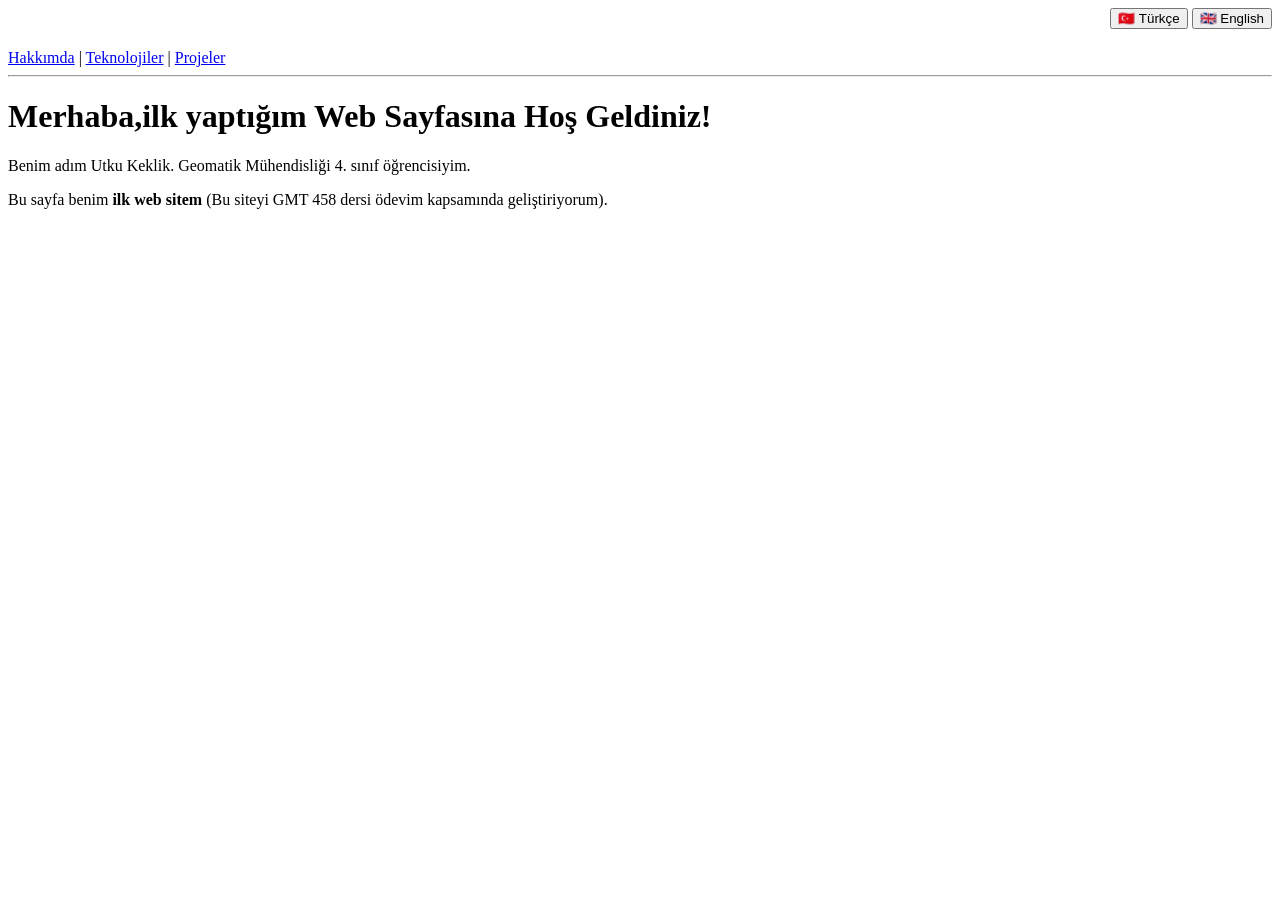
==== index.html @ a61be98f "I created the first website and the language options" ====
<!DOCTYPE html>
<html lang="tr">
<head>
    <meta charset="UTF-8">
    <meta name="viewport" content="width=device-width, initial-scale=1.0">
    <title>Utku Keklik | Web Sayfası</title>
</head>
<body>

    <div style="text-align: right; margin-bottom: 20px;">
        <button onclick="setLanguage('tr')">🇹🇷 Türkçe</button>
        <button onclick="setLanguage('en')">🇬🇧 English</button>
    </div>

    <div id="content-tr">

        <nav>
            <a href="index.html">Hakkımda</a> | 
            <a href="teknolojiler.html">Teknolojiler</a> | 
            <a href="projeler.html">Projeler</a>
        </nav>
        <hr>
        <h1>Merhaba,ilk yaptığım Web Sayfasına Hoş Geldiniz!</h1>
        <p>Benim adım Utku Keklik. Geomatik Mühendisliği 4. sınıf öğrencisiyim.</p>
        <p>Bu sayfa benim <strong>ilk web sitem</strong> (Bu siteyi GMT 458 dersi ödevim kapsamında geliştiriyorum).</p>
    </div>

    <div id="content-en" style="display: none;">
        <nav>
            <a href="index.html">About Me</a> | 
            <a href="teknolojiler.html">Technologies</a> | 
            <a href="projeler.html">Projects</a>
        </nav>
        <hr>
        <h1>Hello, Welcome to My Web Page!</h1>
        <p>My name is Utku Keklik. I am a 4th-year Geomatics Engineering student.</p>
        <p>This page is my personal and <strong> first website I have ever created!</strong> (I am developing this site as part of my GMT 458 course assignment).</p>
    </div>

    <script>
        function setLanguage(lang) {
            if (lang === 'tr') {
                document.getElementById('content-tr').style.display = 'block';
                document.getElementById('content-en').style.display = 'none';
            } else if (lang === 'en') {
                document.getElementById('content-tr').style.display = 'none';
                document.getElementById('content-en').style.display = 'block';
            }
        }
    </script>

</body>
</html>
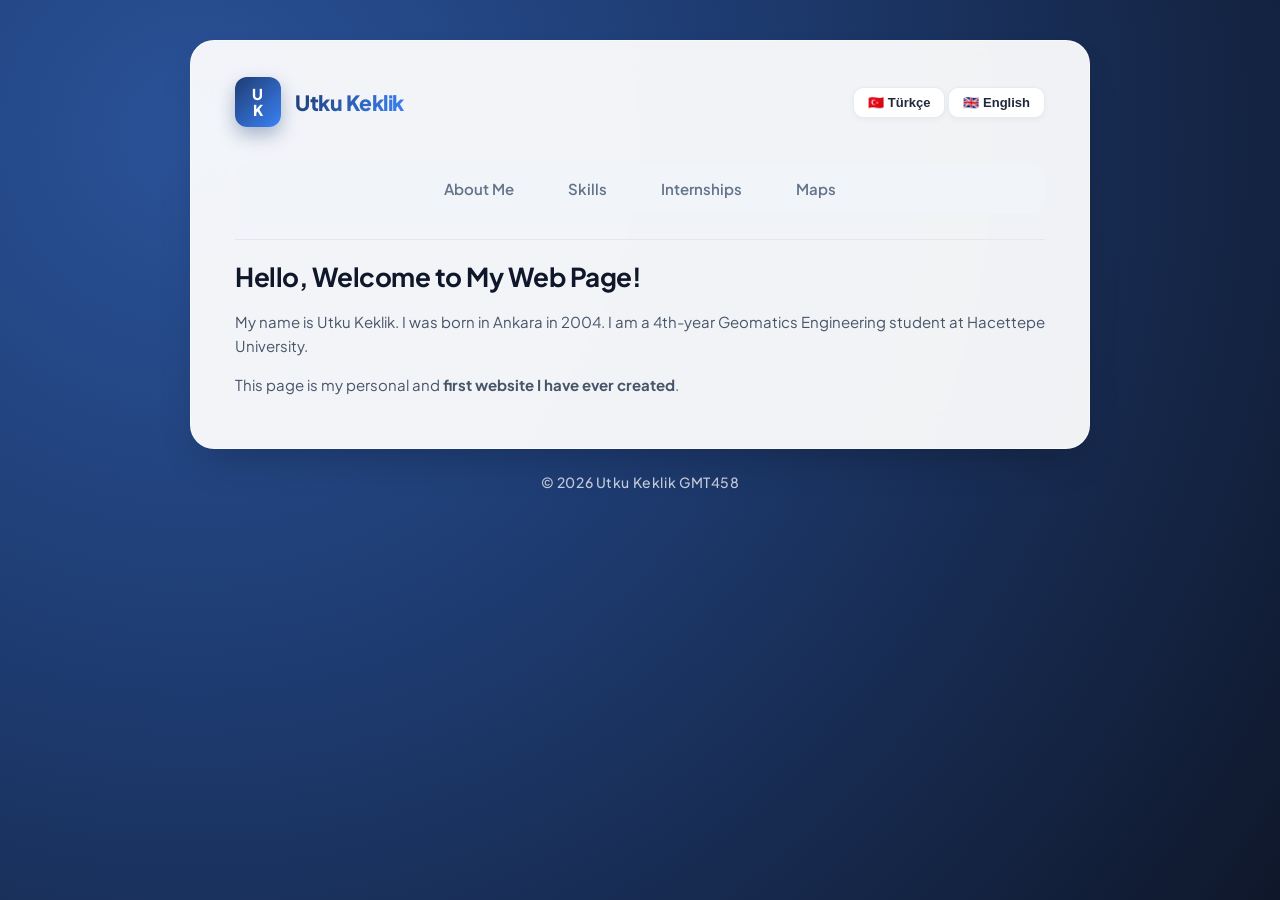
==== commit d0494a8d: "feat: initial layout and styles" ====
--- a/index.html
+++ b/index.html
@@ -1,53 +1,80 @@
 <!DOCTYPE html>
-<html lang="tr">
+<html lang="en">
 <head>
     <meta charset="UTF-8">
     <meta name="viewport" content="width=device-width, initial-scale=1.0">
-    <title>Utku Keklik | Web Sayfası</title>
+    <title>Utku Keklik | Personal Web Page</title>
+    <link rel="stylesheet" href="style.css">
 </head>
 <body>
 
-    <div style="text-align: right; margin-bottom: 20px;">
-        <button onclick="setLanguage('tr')">🇹🇷 Türkçe</button>
-        <button onclick="setLanguage('en')">🇬🇧 English</button>
+<div class="container">
+
+    <div class="header-bar">
+        <a href="index.html" class="brand-link">
+            <div class="logo-badge">
+                <span>U</span>
+                <span>K</span>
+            </div>
+            <span class="brand-name">Utku Keklik</span>
+        </a>
+        <div>
+            <button onclick="setLanguage('tr')">🇹🇷 Türkçe</button>
+            <button onclick="setLanguage('en')">🇬🇧 English</button>
+        </div>
     </div>
 
-    <div id="content-tr">
-
+    <div id="content-tr" style="display: none;">
         <nav>
-            <a href="index.html">Hakkımda</a> | 
-            <a href="teknolojiler.html">Teknolojiler</a> | 
-            <a href="projeler.html">Projeler</a>
+            <a href="index.html">Hakkımda</a>
+            <a href="yetenekler.html">Yetenekler</a>
+            <a href="stajlar.html">Stajlarım</a>
+            <a href="haritalar.html">Haritalar</a>
         </nav>
         <hr>
-        <h1>Merhaba,ilk yaptığım Web Sayfasına Hoş Geldiniz!</h1>
-        <p>Benim adım Utku Keklik. Geomatik Mühendisliği 4. sınıf öğrencisiyim.</p>
-        <p>Bu sayfa benim <strong>ilk web sitem</strong> (Bu siteyi GMT 458 dersi ödevim kapsamında geliştiriyorum).</p>
+        <h1>Merhaba, ilk yaptığım Web Sayfasına Hoş Geldiniz!</h1>
+        <p>Benim adım Utku Keklik. 2004 yılında Ankara'da doğdum. Hacettepe Üniversitesi Geomatik Mühendisliği 4. sınıf öğrencisiyim.</p>
+        <p>Bu sayfa benim kişisel ve <strong>ilk geliştirdiğim web sitemdir</strong>.</p>
     </div>
 
-    <div id="content-en" style="display: none;">
+    <div id="content-en">
         <nav>
-            <a href="index.html">About Me</a> | 
-            <a href="teknolojiler.html">Technologies</a> | 
-            <a href="projeler.html">Projects</a>
+            <a href="index.html">About Me</a>
+            <a href="yetenekler.html">Skills</a>
+            <a href="stajlar.html">Internships</a>
+            <a href="haritalar.html">Maps</a>
         </nav>
         <hr>
         <h1>Hello, Welcome to My Web Page!</h1>
-        <p>My name is Utku Keklik. I am a 4th-year Geomatics Engineering student.</p>
-        <p>This page is my personal and <strong> first website I have ever created!</strong> (I am developing this site as part of my GMT 458 course assignment).</p>
+        <p>My name is Utku Keklik. I was born in Ankara in 2004. I am a 4th-year Geomatics Engineering student at Hacettepe University.</p>
+        <p>This page is my personal and <strong>first website I have ever created</strong>.</p>
     </div>
+
+</div>
+
+<footer>
+    © 2026 Utku Keklik GMT458
+</footer>
 
     <script>
         function setLanguage(lang) {
+            localStorage.setItem('siteLanguage', lang);
+            const trBox = document.getElementById('content-tr');
+            const enBox = document.getElementById('content-en');
+
             if (lang === 'tr') {
-                document.getElementById('content-tr').style.display = 'block';
-                document.getElementById('content-en').style.display = 'none';
-            } else if (lang === 'en') {
-                document.getElementById('content-tr').style.display = 'none';
-                document.getElementById('content-en').style.display = 'block';
+                if (trBox) trBox.style.display = 'block';
+                if (enBox) enBox.style.display = 'none';
+            } else {
+                if (trBox) trBox.style.display = 'none';
+                if (enBox) enBox.style.display = 'block';
             }
         }
+
+        document.addEventListener('DOMContentLoaded', () => {
+            const savedLanguage = localStorage.getItem('siteLanguage') || 'en';
+            setLanguage(savedLanguage);
+        });
     </script>
-
 </body>
 </html>
--- a/style.css
+++ b/style.css
@@ -0,0 +1,234 @@
+@import url('https://fonts.googleapis.com/css2?family=Plus+Jakarta+Sans:wght@400;500;600;700;800&display=swap');
+
+:root {
+    --primary: #1e3c72;
+    --primary-light: #2a5298;
+    --accent: #3b82f6;
+    --bg-dark: #0f172a;
+    --text-main: #1e293b;
+    --text-muted: #64748b;
+    --surface: rgba(255, 255, 255, 0.94);
+    --border-color: rgba(226, 232, 240, 0.8);
+    --shadow-soft: 0 20px 40px -15px rgba(0, 0, 0, 0.25);
+}
+
+* {
+    box-sizing: border-box;
+}
+
+body {
+    font-family: 'Plus Jakarta Sans', sans-serif;
+    background: radial-gradient(circle at 15% 15%, #2a5298 0%, #1e3c72 40%, var(--bg-dark) 100%);
+    color: var(--text-main);
+    margin: 0;
+    padding: 40px 20px 30px 20px;
+    min-height: 100vh;
+    display: flex;
+    flex-direction: column;
+    align-items: center;
+}
+
+.container {
+    width: 100%;
+    max-width: 900px;
+    background: var(--surface);
+    backdrop-filter: blur(16px);
+    -webkit-backdrop-filter: blur(16px);
+    padding: 36px 44px;
+    border-radius: 24px;
+    border: 1px solid rgba(255, 255, 255, 0.5);
+    box-shadow: var(--shadow-soft);
+    animation: entranceFade 0.7s cubic-bezier(0.16, 1, 0.3, 1) forwards;
+}
+
+@keyframes entranceFade {
+    0% {
+        opacity: 0;
+        transform: translateY(24px) scale(0.99);
+    }
+    100% {
+        opacity: 1;
+        transform: translateY(0) scale(1);
+    }
+}
+
+.header-bar {
+    display: flex;
+    justify-content: space-between;
+    align-items: center;
+    margin-bottom: 24px;
+    padding-bottom: 12px;
+}
+
+.brand-link {
+    display: flex;
+    align-items: center;
+    gap: 14px;
+    text-decoration: none;
+    cursor: pointer;
+}
+
+.logo-badge {
+    width: 46px;
+    height: 50px;
+    background: linear-gradient(135deg, var(--primary), var(--accent));
+    color: #ffffff;
+    border-radius: 12px;
+    display: flex;
+    flex-direction: column;
+    justify-content: center;
+    align-items: center;
+    box-shadow: 0 8px 18px rgba(30, 60, 114, 0.35);
+    font-weight: 800;
+    line-height: 1.05;
+    font-size: 15px;
+    letter-spacing: 0.5px;
+    transition: transform 0.3s ease, box-shadow 0.3s ease;
+}
+
+.brand-link:hover .logo-badge {
+    transform: translateY(-2px) rotate(-3deg);
+    box-shadow: 0 12px 22px rgba(30, 60, 114, 0.45);
+}
+
+.brand-name {
+    font-size: 21px;
+    font-weight: 800;
+    letter-spacing: -0.5px;
+    background: linear-gradient(120deg, var(--primary), var(--accent));
+    -webkit-background-clip: text;
+    -webkit-text-fill-color: transparent;
+    transition: opacity 0.2s ease;
+}
+
+.brand-link:hover .brand-name {
+    opacity: 0.85;
+}
+
+nav {
+    display: flex;
+    justify-content: center;
+    background: #f1f5f9;
+    padding: 6px;
+    border-radius: 14px;
+    gap: 6px;
+    margin: 15px 0 25px 0;
+}
+
+nav a {
+    text-decoration: none;
+    color: var(--text-muted);
+    font-weight: 600;
+    font-size: 15px;
+    padding: 10px 24px;
+    border-radius: 10px;
+    transition: all 0.25s ease;
+}
+
+nav a:hover {
+    color: var(--primary);
+    background: rgba(255, 255, 255, 0.7);
+    transform: translateY(-1px);
+}
+
+button {
+    background: #ffffff;
+    border: 1px solid var(--border-color);
+    padding: 7px 14px;
+    border-radius: 10px;
+    cursor: pointer;
+    font-size: 13px;
+    font-weight: 600;
+    color: var(--text-main);
+    box-shadow: 0 2px 6px rgba(0, 0, 0, 0.04);
+    transition: all 0.2s ease;
+}
+
+button:hover {
+    background: #f8fafc;
+    border-color: #cbd5e1;
+    transform: translateY(-1px);
+}
+
+h1 {
+    font-size: 26px;
+    font-weight: 700;
+    letter-spacing: -0.5px;
+    color: #0f172a;
+    margin-top: 10px;
+}
+
+p {
+    color: #475569;
+    font-size: 15px;
+    line-height: 1.6;
+}
+
+table {
+    width: 100%;
+    border-collapse: separate;
+    border-spacing: 0;
+    margin-top: 24px;
+    border-radius: 14px;
+    overflow: hidden;
+    border: 1px solid #e2e8f0;
+    box-shadow: 0 4px 16px rgba(0, 0, 0, 0.03);
+}
+
+th, td {
+    padding: 16px 20px;
+    text-align: left;
+}
+
+th {
+    background: #f8fafc;
+    color: var(--text-muted);
+    font-weight: 700;
+    font-size: 13px;
+    text-transform: uppercase;
+    letter-spacing: 0.5px;
+    border-bottom: 1px solid #e2e8f0;
+}
+
+td {
+    border-bottom: 1px solid #f1f5f9;
+    font-size: 14px;
+    background: #ffffff;
+}
+
+tr:last-child td {
+    border-bottom: none;
+}
+
+tr:hover td {
+    background-color: #f8fafc;
+}
+
+img {
+    width: 36px;
+    height: 36px;
+    object-fit: contain;
+    transition: transform 0.3s cubic-bezier(0.34, 1.56, 0.64, 1);
+}
+
+img:hover {
+    transform: scale(1.15) rotate(4deg);
+}
+
+hr {
+    border: none;
+    height: 1px;
+    background: #e2e8f0;
+    margin: 20px 0;
+}
+
+footer {
+    width: 100%;
+    max-width: 900px;
+    text-align: center;
+    padding: 24px 0 10px 0;
+    font-size: 14px;
+    color: rgba(255, 255, 255, 0.75);
+    letter-spacing: 0.6px;
+    font-weight: 500;
+}
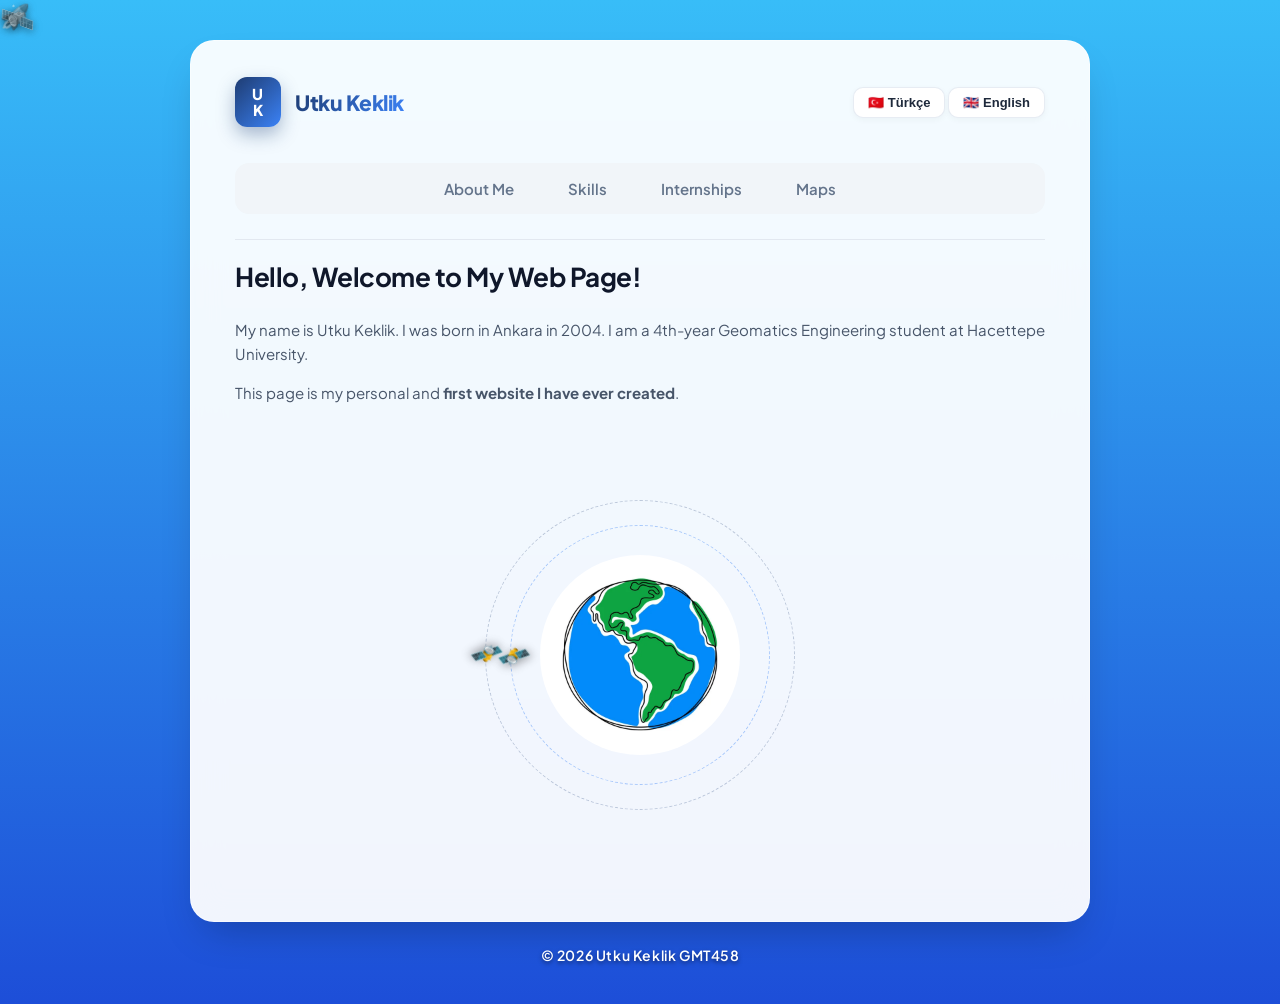
==== commit 69fb4638: "feat: implement premium gradient sky cycle, continuous shooting stars, and grayscale background sate" ====
--- a/index.html
+++ b/index.html
@@ -7,6 +7,21 @@
     <link rel="stylesheet" href="style.css">
 </head>
 <body>
+
+<div class="background-animations">
+    <div class="star"></div>
+    <div class="star"></div>
+    <div class="star"></div>
+    <div class="star"></div>
+    <div class="star"></div>
+    <div class="star"></div>
+    <div class="star"></div>
+    
+    <div class="bg-element bg-rocket r-1">🚀</div>
+    <div class="bg-element bg-rocket r-2">🚀</div>
+    <div class="bg-element bg-satellite s-1">🛰️</div>
+    <div class="bg-element bg-satellite s-2">🛰️</div>
+</div>
 
 <div class="container">
 
@@ -32,9 +47,15 @@
             <a href="haritalar.html">Haritalar</a>
         </nav>
         <hr>
-        <h1>Merhaba, ilk yaptığım Web Sayfasına Hoş Geldiniz!</h1>
-        <p>Benim adım Utku Keklik. 2004 yılında Ankara'da doğdum. Hacettepe Üniversitesi Geomatik Mühendisliği 4. sınıf öğrencisiyim.</p>
-        <p>Bu sayfa benim kişisel ve <strong>ilk geliştirdiğim web sitemdir</strong>.</p>
+        
+        <div>
+            <h1>Merhaba, ilk yaptığım Web Sayfasına Hoş Geldiniz!</h1>
+        </div>
+        
+        <div class="scroll-reveal" style="margin-top: 25px;">
+            <p>Benim adım Utku Keklik. 2004 yılında Ankara'da doğdum. Hacettepe Üniversitesi Geomatik Mühendisliği 4. sınıf öğrencisiyim.</p>
+            <p>Bu sayfa benim kişisel ve <strong>ilk geliştirdiğim web sitemdir</strong>.</p>
+        </div>
     </div>
 
     <div id="content-en">
@@ -45,9 +66,23 @@
             <a href="haritalar.html">Maps</a>
         </nav>
         <hr>
-        <h1>Hello, Welcome to My Web Page!</h1>
-        <p>My name is Utku Keklik. I was born in Ankara in 2004. I am a 4th-year Geomatics Engineering student at Hacettepe University.</p>
-        <p>This page is my personal and <strong>first website I have ever created</strong>.</p>
+        
+        <div>
+            <h1>Hello, Welcome to My Web Page!</h1>
+        </div>
+        
+        <div class="scroll-reveal" style="margin-top: 25px;">
+            <p>My name is Utku Keklik. I was born in Ankara in 2004. I am a 4th-year Geomatics Engineering student at Hacettepe University.</p>
+            <p>This page is my personal and <strong>first website I have ever created</strong>.</p>
+        </div>
+    </div>
+
+    <div class="globe-section scroll-reveal">
+        <div class="globe-viewport">
+            <div class="globe-sphere"></div>
+            <div class="orbit orbit-1"><span class="satellite">🛰️</span></div>
+            <div class="orbit orbit-2"><span class="satellite">🛰️</span></div>
+        </div>
     </div>
 
 </div>
@@ -71,9 +106,22 @@
             }
         }
 
+        function initScrollObserver() {
+            const elements = document.querySelectorAll('.scroll-reveal');
+            const observer = new IntersectionObserver((entries) => {
+                entries.forEach((entry) => {
+                    if (entry.isIntersecting) {
+                        entry.target.classList.add('is-visible');
+                    }
+                });
+            }, { threshold: 0.15 });
+            elements.forEach(el => observer.observe(el));
+        }
+
         document.addEventListener('DOMContentLoaded', () => {
             const savedLanguage = localStorage.getItem('siteLanguage') || 'en';
             setLanguage(savedLanguage);
+            initScrollObserver();
         });
     </script>
 </body>
--- a/style.css
+++ b/style.css
@@ -4,7 +4,6 @@
     --primary: #1e3c72;
     --primary-light: #2a5298;
     --accent: #3b82f6;
-    --bg-dark: #0f172a;
     --text-main: #1e293b;
     --text-muted: #64748b;
     --surface: rgba(255, 255, 255, 0.94);
@@ -18,7 +17,6 @@
 
 body {
     font-family: 'Plus Jakarta Sans', sans-serif;
-    background: radial-gradient(circle at 15% 15%, #2a5298 0%, #1e3c72 40%, var(--bg-dark) 100%);
     color: var(--text-main);
     margin: 0;
     padding: 40px 20px 30px 20px;
@@ -26,9 +24,97 @@
     display: flex;
     flex-direction: column;
     align-items: center;
+    position: relative;
+    background: linear-gradient(180deg, #38bdf8, #1d4ed8, #070b19, #1d4ed8, #38bdf8);
+    background-size: 100% 400%;
+    animation: skyCycle 45s ease-in-out infinite;
+}
+
+@keyframes skyCycle {
+    0% { background-position: 0% 0%; }
+    50% { background-position: 0% 100%; }
+    100% { background-position: 0% 0%; }
+}
+
+.background-animations {
+    position: fixed;
+    top: 0;
+    left: 0;
+    width: 100%;
+    height: 100%;
+    z-index: 0;
+    pointer-events: none;
+    overflow: hidden;
+}
+
+.star {
+    position: absolute;
+    width: 80px;
+    height: 2px;
+    background: linear-gradient(90deg, transparent, rgba(255, 255, 255, 0.9), transparent);
+    opacity: 0;
+    animation: shootingStar linear infinite;
+}
+
+.star:nth-child(1) { top: 10%; right: 10%; animation-duration: 4s; animation-delay: 0s; }
+.star:nth-child(2) { top: 30%; right: 5%; animation-duration: 5s; animation-delay: 1.2s; }
+.star:nth-child(3) { top: 5%; right: 40%; animation-duration: 4.5s; animation-delay: 2.5s; }
+.star:nth-child(4) { top: 50%; right: -10%; animation-duration: 6s; animation-delay: 0.5s; }
+.star:nth-child(5) { top: 70%; right: 20%; animation-duration: 5.5s; animation-delay: 3s; }
+.star:nth-child(6) { top: 15%; right: -5%; animation-duration: 7s; animation-delay: 4.1s; }
+.star:nth-child(7) { top: 85%; right: 15%; animation-duration: 4.8s; animation-delay: 1.8s; }
+
+@keyframes shootingStar {
+    0% { transform: translate(0, 0) rotate(-45deg); opacity: 0; }
+    5% { opacity: 1; }
+    20% { transform: translate(-600px, 600px) rotate(-45deg); opacity: 0; }
+    100% { transform: translate(-600px, 600px) rotate(-45deg); opacity: 0; }
+}
+
+.bg-element {
+    position: absolute;
+    filter: grayscale(100%) opacity(0.3) drop-shadow(0 2px 4px rgba(0,0,0,0.6));
+}
+
+.bg-rocket { font-size: 24px; }
+.bg-satellite { font-size: 28px; }
+
+.r-1 { animation: flyRocket1 55s linear infinite; }
+.r-2 { animation: flyRocket2 70s linear infinite; animation-delay: -25s; }
+.s-1 { animation: flySat1 85s linear infinite; }
+.s-2 { animation: flySat2 95s linear infinite; animation-delay: -40s; }
+
+@keyframes flyRocket1 {
+    0% { transform: translate(-10vw, 85vh) scale(0.8) rotate(45deg); opacity: 0; }
+    5% { opacity: 0.3; }
+    95% { opacity: 0.3; }
+    100% { transform: translate(110vw, -10vh) scale(0.8) rotate(45deg); opacity: 0; }
+}
+
+@keyframes flyRocket2 {
+    0% { transform: translate(110vw, 65vh) scale(0.6) rotate(-45deg); opacity: 0; }
+    5% { opacity: 0.25; }
+    95% { opacity: 0.25; }
+    100% { transform: translate(-10vw, -15vh) scale(0.6) rotate(-45deg); opacity: 0; }
+}
+
+@keyframes flySat1 {
+    0% { transform: translate(110vw, 20vh) scale(0.9) rotate(-20deg); opacity: 0; }
+    5% { opacity: 0.35; }
+    95% { opacity: 0.35; }
+    100% { transform: translate(-10vw, 40vh) scale(0.9) rotate(-20deg); opacity: 0; }
+}
+
+@keyframes flySat2 {
+    0% { transform: translate(-10vw, 15vh) scale(0.7) rotate(25deg); opacity: 0; }
+    5% { opacity: 0.3; }
+    95% { opacity: 0.3; }
+    100% { transform: translate(110vw, 5vh) scale(0.7) rotate(25deg); opacity: 0; }
 }
 
 .container {
+    position: relative;
+    z-index: 10;
     width: 100%;
     max-width: 900px;
     background: var(--surface);
@@ -38,18 +124,12 @@
     border-radius: 24px;
     border: 1px solid rgba(255, 255, 255, 0.5);
     box-shadow: var(--shadow-soft);
-    animation: entranceFade 0.7s cubic-bezier(0.16, 1, 0.3, 1) forwards;
+    animation: entranceFade 1s cubic-bezier(0.16, 1, 0.3, 1) forwards;
 }
 
 @keyframes entranceFade {
-    0% {
-        opacity: 0;
-        transform: translateY(24px) scale(0.99);
-    }
-    100% {
-        opacity: 1;
-        transform: translateY(0) scale(1);
-    }
+    0% { opacity: 0; transform: translateY(30px) scale(0.97); }
+    100% { opacity: 1; transform: translateY(0) scale(1); }
 }
 
 .header-bar {
@@ -101,9 +181,7 @@
     transition: opacity 0.2s ease;
 }
 
-.brand-link:hover .brand-name {
-    opacity: 0.85;
-}
+.brand-link:hover .brand-name { opacity: 0.85; }
 
 nav {
     display: flex;
@@ -196,13 +274,8 @@
     background: #ffffff;
 }
 
-tr:last-child td {
-    border-bottom: none;
-}
-
-tr:hover td {
-    background-color: #f8fafc;
-}
+tr:last-child td { border-bottom: none; }
+tr:hover td { background-color: #f8fafc; }
 
 img {
     width: 36px;
@@ -211,9 +284,7 @@
     transition: transform 0.3s cubic-bezier(0.34, 1.56, 0.64, 1);
 }
 
-img:hover {
-    transform: scale(1.15) rotate(4deg);
-}
+img:hover { transform: scale(1.15) rotate(4deg); }
 
 hr {
     border: none;
@@ -223,12 +294,108 @@
 }
 
 footer {
+    position: relative;
+    z-index: 10;
     width: 100%;
     max-width: 900px;
     text-align: center;
     padding: 24px 0 10px 0;
     font-size: 14px;
-    color: rgba(255, 255, 255, 0.75);
+    color: #ffffff;
     letter-spacing: 0.6px;
-    font-weight: 500;
+    font-weight: 600;
+    text-shadow: 0 2px 4px rgba(0,0,0,0.5);
+}
+
+.scroll-reveal {
+    opacity: 0.25;
+    transform: translateY(35px) scale(0.96);
+    filter: blur(3px);
+    transition: opacity 1s cubic-bezier(0.2, 0.8, 0.2, 1), 
+                transform 1s cubic-bezier(0.2, 0.8, 0.2, 1),
+                filter 1s cubic-bezier(0.2, 0.8, 0.2, 1);
+    will-change: opacity, transform, filter;
+}
+
+.scroll-reveal.is-visible {
+    opacity: 1;
+    transform: translateY(0) scale(1);
+    filter: blur(0);
+}
+
+.stagger-table tr.scroll-reveal { display: table-row; }
+.stagger-table tr.scroll-reveal td { transition: opacity 0.7s ease; }
+
+.globe-section {
+    display: flex;
+    align-items: center;
+    justify-content: center;
+    margin: 60px 0 40px 0;
+    padding: 40px 20px;
+    border-radius: 20px;
+}
+
+.globe-viewport {
+    position: relative;
+    width: 300px;
+    height: 300px;
+    display: flex;
+    align-items: center;
+    justify-content: center;
+}
+
+.globe-sphere {
+    width: 200px;
+    height: 200px;
+    border-radius: 50%;
+    background-image: url('image_969d1c.png');
+    background-size: cover;
+    background-position: center;
+    background-repeat: no-repeat;
+    position: relative;
+    z-index: 2;
+}
+
+.orbit {
+    position: absolute;
+    border-radius: 50%;
+    pointer-events: none;
+    z-index: 3;
+}
+
+.orbit-1 {
+    width: 260px;
+    height: 260px;
+    border: 1px dashed rgba(59, 130, 246, 0.4);
+    animation: satelliteOrbit1 16s linear infinite;
+}
+
+.orbit-2 {
+    width: 310px;
+    height: 310px;
+    border: 1px dashed rgba(30, 60, 114, 0.25);
+    animation: satelliteOrbit2 22s linear infinite reverse;
+}
+
+.satellite {
+    position: absolute;
+    top: 50%;
+    left: -13px;
+    transform: translateY(-50%);
+    font-size: 24px;
+    line-height: 1;
+    filter: drop-shadow(0 2px 5px rgba(0, 0, 0, 0.4));
+}
+
+.orbit-1 .satellite { transform: translateY(-50%) rotate(-40deg); }
+.orbit-2 .satellite { transform: translateY(-50%) rotate(140deg); }
+
+@keyframes satelliteOrbit1 {
+    0% { transform: rotate(0deg); }
+    100% { transform: rotate(360deg); }
+}
+
+@keyframes satelliteOrbit2 {
+    0% { transform: rotate(25deg); }
+    100% { transform: rotate(385deg); }
 }
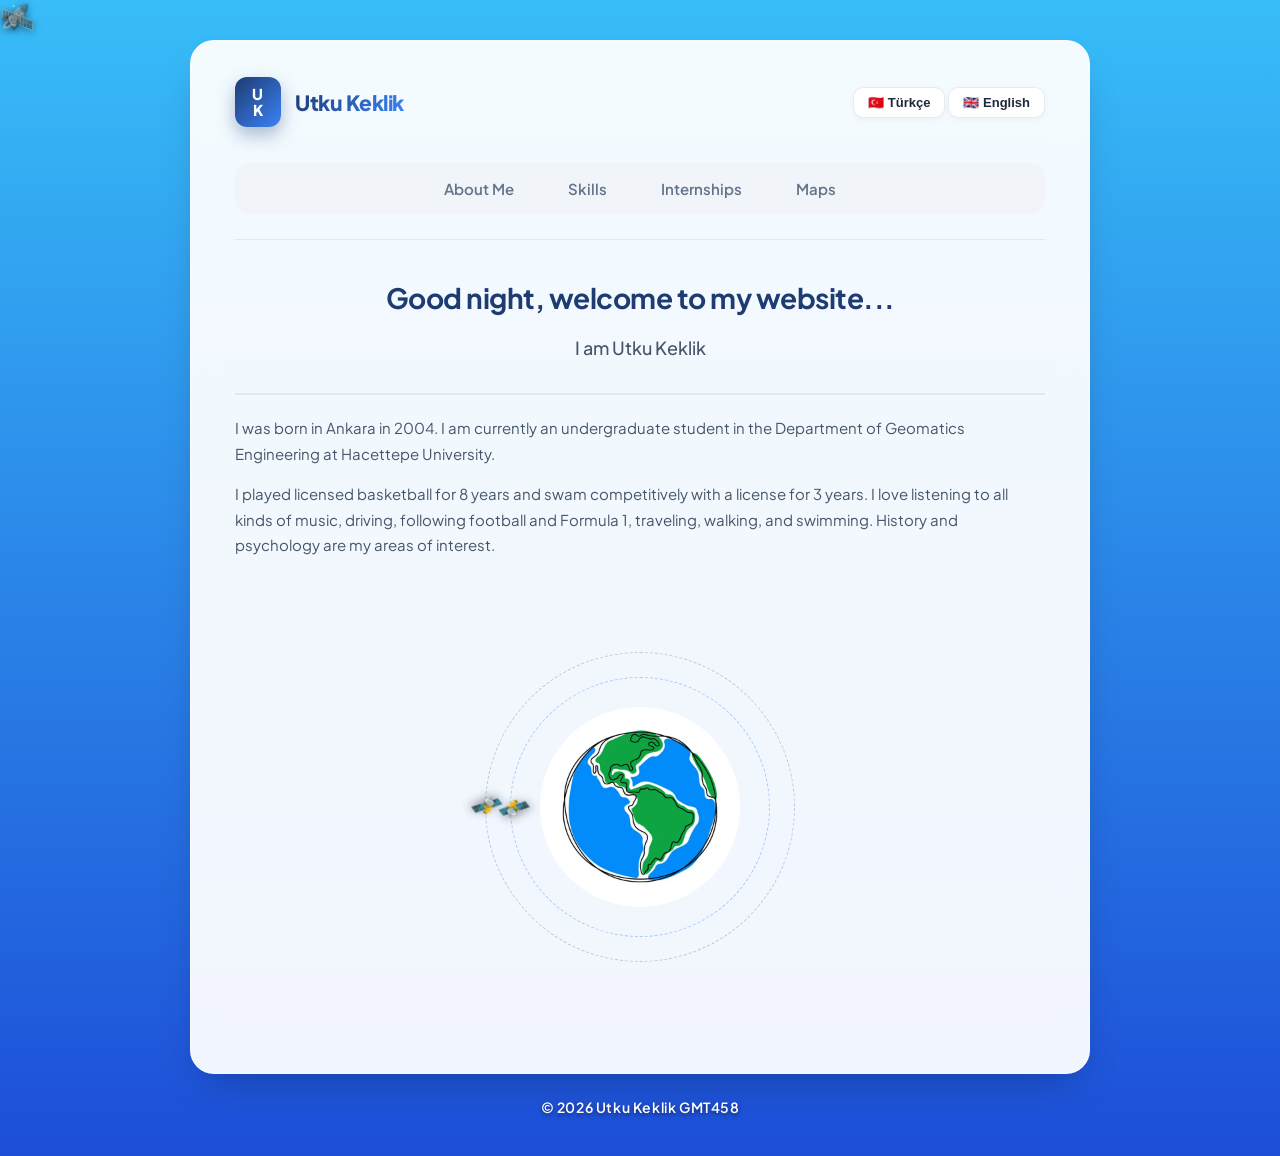
==== commit d71ea2d4: "update: maps and about me section updated" ====
--- a/index.html
+++ b/index.html
@@ -3,20 +3,16 @@
 <head>
     <meta charset="UTF-8">
     <meta name="viewport" content="width=device-width, initial-scale=1.0">
-    <title>Utku Keklik | Personal Web Page</title>
+    <title>Utku Keklik | Geomatics Engineering</title>
     <link rel="stylesheet" href="style.css">
 </head>
 <body>
 
 <div class="background-animations">
-    <div class="star"></div>
-    <div class="star"></div>
-    <div class="star"></div>
-    <div class="star"></div>
-    <div class="star"></div>
-    <div class="star"></div>
-    <div class="star"></div>
-    
+    <div class="night-elements">
+        <div class="star"></div><div class="star"></div><div class="star"></div>
+        <div class="star"></div><div class="star"></div><div class="star"></div><div class="star"></div>
+    </div>
     <div class="bg-element bg-rocket r-1">🚀</div>
     <div class="bg-element bg-rocket r-2">🚀</div>
     <div class="bg-element bg-satellite s-1">🛰️</div>
@@ -27,10 +23,7 @@
 
     <div class="header-bar">
         <a href="index.html" class="brand-link">
-            <div class="logo-badge">
-                <span>U</span>
-                <span>K</span>
-            </div>
+            <div class="logo-badge"><span>U</span><span>K</span></div>
             <span class="brand-name">Utku Keklik</span>
         </a>
         <div>
@@ -40,40 +33,42 @@
     </div>
 
     <div id="content-tr" style="display: none;">
-        <nav>
-            <a href="index.html">Hakkımda</a>
-            <a href="yetenekler.html">Yetenekler</a>
-            <a href="stajlar.html">Stajlarım</a>
-            <a href="haritalar.html">Haritalar</a>
-        </nav>
+        <nav><a href="index.html">Hakkımda</a><a href="yetenekler.html">Yetenekler</a><a href="stajlar.html">Stajlarım</a><a href="haritalar.html">Haritalar</a></nav>
         <hr>
         
-        <div>
-            <h1>Merhaba, ilk yaptığım Web Sayfasına Hoş Geldiniz!</h1>
+        <div class="scroll-reveal" style="text-align: center; margin-top: 40px; margin-bottom: 30px;">
+            <h1 id="greeting-tr" style="color: #1e3c72; font-size: 28px;"></h1>
+            <p style="font-size: 18px; color: #475569; font-weight: 500; margin-top: 10px;">Ben Utku Keklik</p>
         </div>
-        
-        <div class="scroll-reveal" style="margin-top: 25px;">
-            <p>Benim adım Utku Keklik. 2004 yılında Ankara'da doğdum. Hacettepe Üniversitesi Geomatik Mühendisliği 4. sınıf öğrencisiyim.</p>
-            <p>Bu sayfa benim kişisel ve <strong>ilk geliştirdiğim web sitemdir</strong>.</p>
+
+        <div class="scroll-reveal">
+            <hr style="border: none; border-bottom: 2px solid #e2e8f0; margin-bottom: 20px;">
+            <p style="line-height: 1.7; color: #475569;">
+                2004 yılında Ankara'da doğdum. Hacettepe Üniversitesi Geomatik Mühendisliği bölümünde lisans eğitimime devam ediyorum. 
+            </p>
+            <p style="line-height: 1.7; color: #475569; margin-top: 10px;">
+                8 sene lisanslı basketbol oynadım ve 3 sene lisanslı yüzdüm. Her türlü müzik dinlemeyi, araba sürmeyi, futbol ve Formula 1 takip etmeyi, gezmeyi, yürümeyi ve yüzmeyi çok severim. Tarih ve psikolojiyle yakından ilgileniyorum.
+            </p>
         </div>
     </div>
 
     <div id="content-en">
-        <nav>
-            <a href="index.html">About Me</a>
-            <a href="yetenekler.html">Skills</a>
-            <a href="stajlar.html">Internships</a>
-            <a href="haritalar.html">Maps</a>
-        </nav>
+        <nav><a href="index.html">About Me</a><a href="yetenekler.html">Skills</a><a href="stajlar.html">Internships</a><a href="haritalar.html">Maps</a></nav>
         <hr>
-        
-        <div>
-            <h1>Hello, Welcome to My Web Page!</h1>
+
+        <div class="scroll-reveal" style="text-align: center; margin-top: 40px; margin-bottom: 30px;">
+            <h1 id="greeting-en" style="color: #1e3c72; font-size: 28px;"></h1>
+            <p style="font-size: 18px; color: #475569; font-weight: 500; margin-top: 10px;">I am Utku Keklik</p>
         </div>
-        
-        <div class="scroll-reveal" style="margin-top: 25px;">
-            <p>My name is Utku Keklik. I was born in Ankara in 2004. I am a 4th-year Geomatics Engineering student at Hacettepe University.</p>
-            <p>This page is my personal and <strong>first website I have ever created</strong>.</p>
+
+        <div class="scroll-reveal">
+            <hr style="border: none; border-bottom: 2px solid #e2e8f0; margin-bottom: 20px;">
+            <p style="line-height: 1.7; color: #475569;">
+                I was born in Ankara in 2004. I am currently an undergraduate student in the Department of Geomatics Engineering at Hacettepe University.
+            </p>
+            <p style="line-height: 1.7; color: #475569; margin-top: 10px;">
+                I played licensed basketball for 8 years and swam competitively with a license for 3 years. I love listening to all kinds of music, driving, following football and Formula 1, traveling, walking, and swimming. History and psychology are my areas of interest.
+            </p>
         </div>
     </div>
 
@@ -87,33 +82,45 @@
 
 </div>
 
-<footer>
-    © 2026 Utku Keklik GMT458
-</footer>
+<footer>© 2026 Utku Keklik GMT458</footer>
 
     <script>
         function setLanguage(lang) {
             localStorage.setItem('siteLanguage', lang);
-            const trBox = document.getElementById('content-tr');
-            const enBox = document.getElementById('content-en');
+            document.getElementById('content-tr').style.display = lang === 'tr' ? 'block' : 'none';
+            document.getElementById('content-en').style.display = lang === 'en' ? 'block' : 'none';
+        }
 
-            if (lang === 'tr') {
-                if (trBox) trBox.style.display = 'block';
-                if (enBox) enBox.style.display = 'none';
+        function setGreeting() {
+            const hour = new Date().getHours();
+            const minute = new Date().getMinutes();
+            const time = hour + (minute / 60);
+
+            let greetingTr = "";
+            let greetingEn = "";
+
+            if (time >= 6 && time < 12) {
+                greetingTr = "Günaydın, web siteme hoşgeldiniz...";
+                greetingEn = "Good morning, welcome to my website...";
+            } else if (time >= 12 && time < 18) {
+                greetingTr = "İyi günler, web siteme hoşgeldiniz...";
+                greetingEn = "Good afternoon, welcome to my website...";
+            } else if (time >= 18 && time < 22.5) {
+                greetingTr = "İyi akşamlar, web siteme hoşgeldiniz...";
+                greetingEn = "Good evening, welcome to my website...";
             } else {
-                if (trBox) trBox.style.display = 'none';
-                if (enBox) enBox.style.display = 'block';
+                greetingTr = "İyi geceler, web siteme hoşgeldiniz...";
+                greetingEn = "Good night, welcome to my website...";
             }
+
+            document.getElementById('greeting-tr').innerText = greetingTr;
+            document.getElementById('greeting-en').innerText = greetingEn;
         }
 
         function initScrollObserver() {
             const elements = document.querySelectorAll('.scroll-reveal');
             const observer = new IntersectionObserver((entries) => {
-                entries.forEach((entry) => {
-                    if (entry.isIntersecting) {
-                        entry.target.classList.add('is-visible');
-                    }
-                });
+                entries.forEach((entry) => { if (entry.isIntersecting) entry.target.classList.add('is-visible'); });
             }, { threshold: 0.15 });
             elements.forEach(el => observer.observe(el));
         }
@@ -121,6 +128,7 @@
         document.addEventListener('DOMContentLoaded', () => {
             const savedLanguage = localStorage.getItem('siteLanguage') || 'en';
             setLanguage(savedLanguage);
+            setGreeting();
             initScrollObserver();
         });
     </script>
